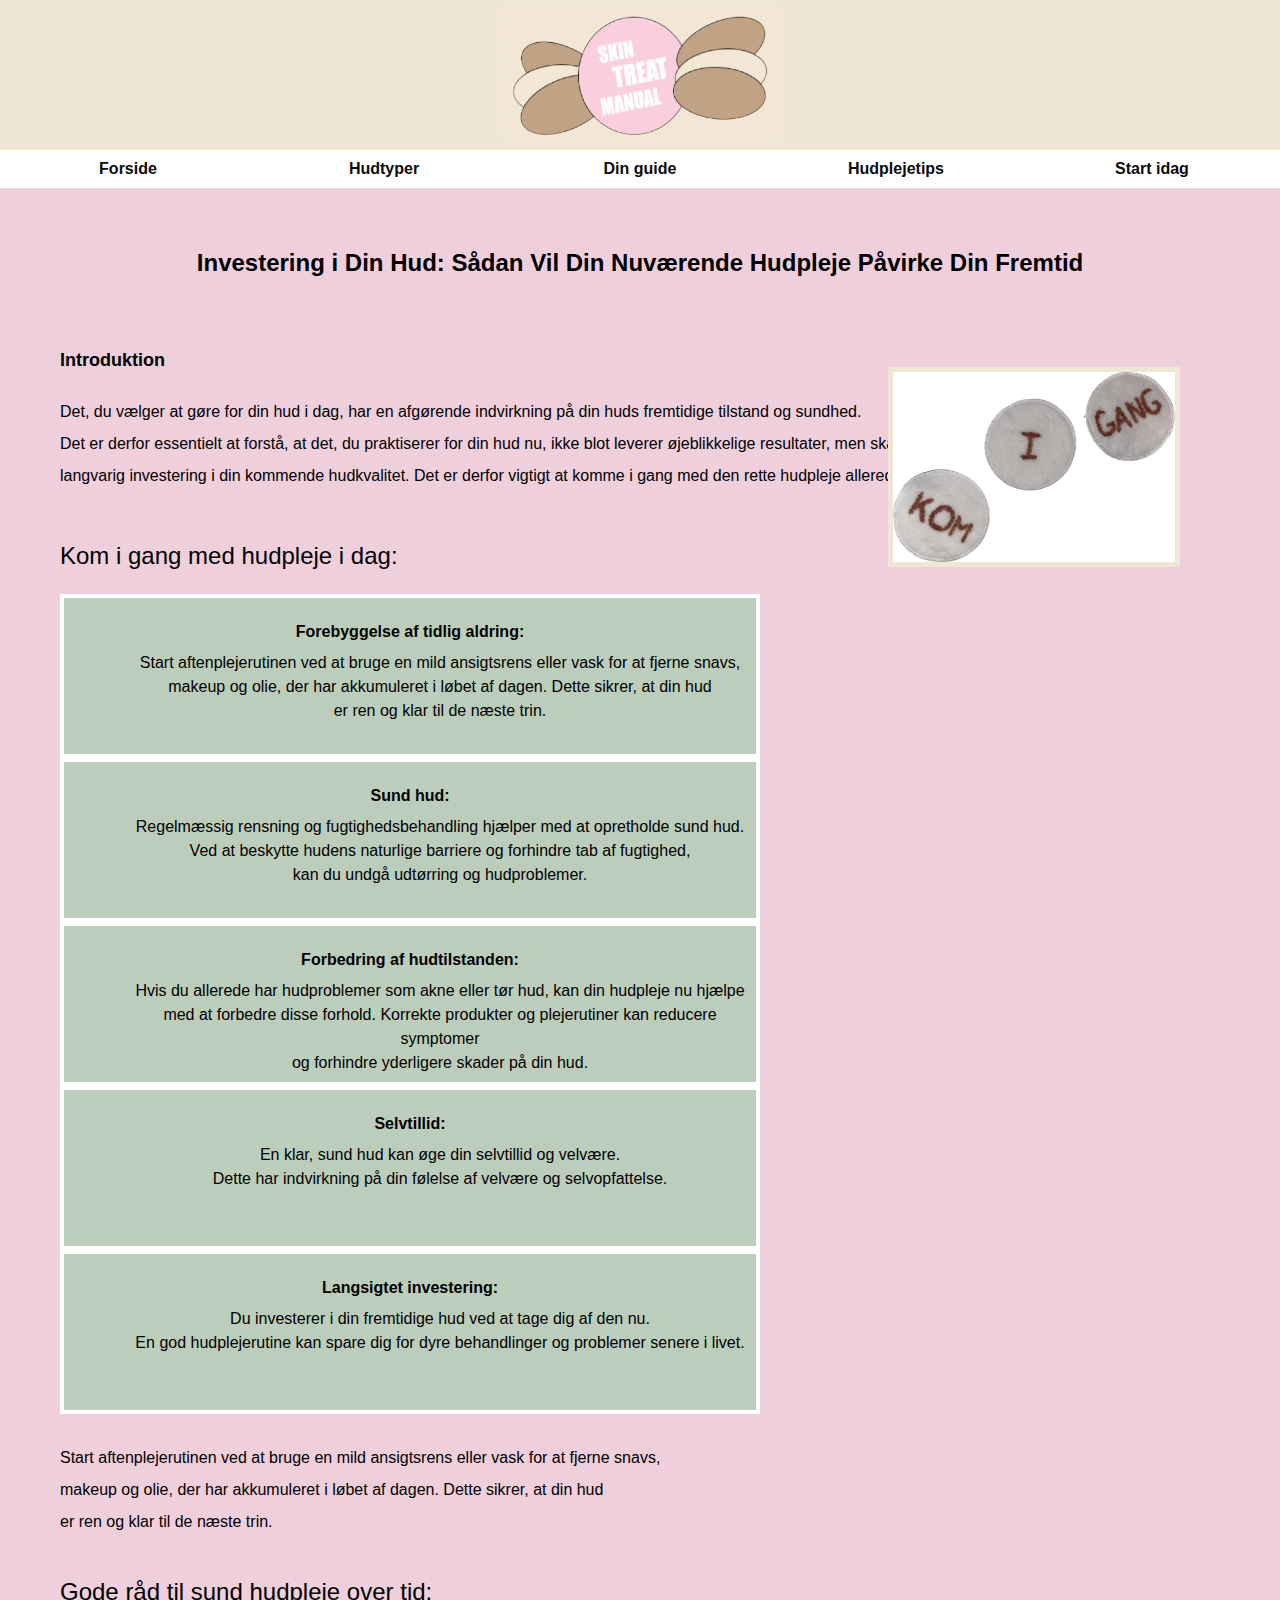
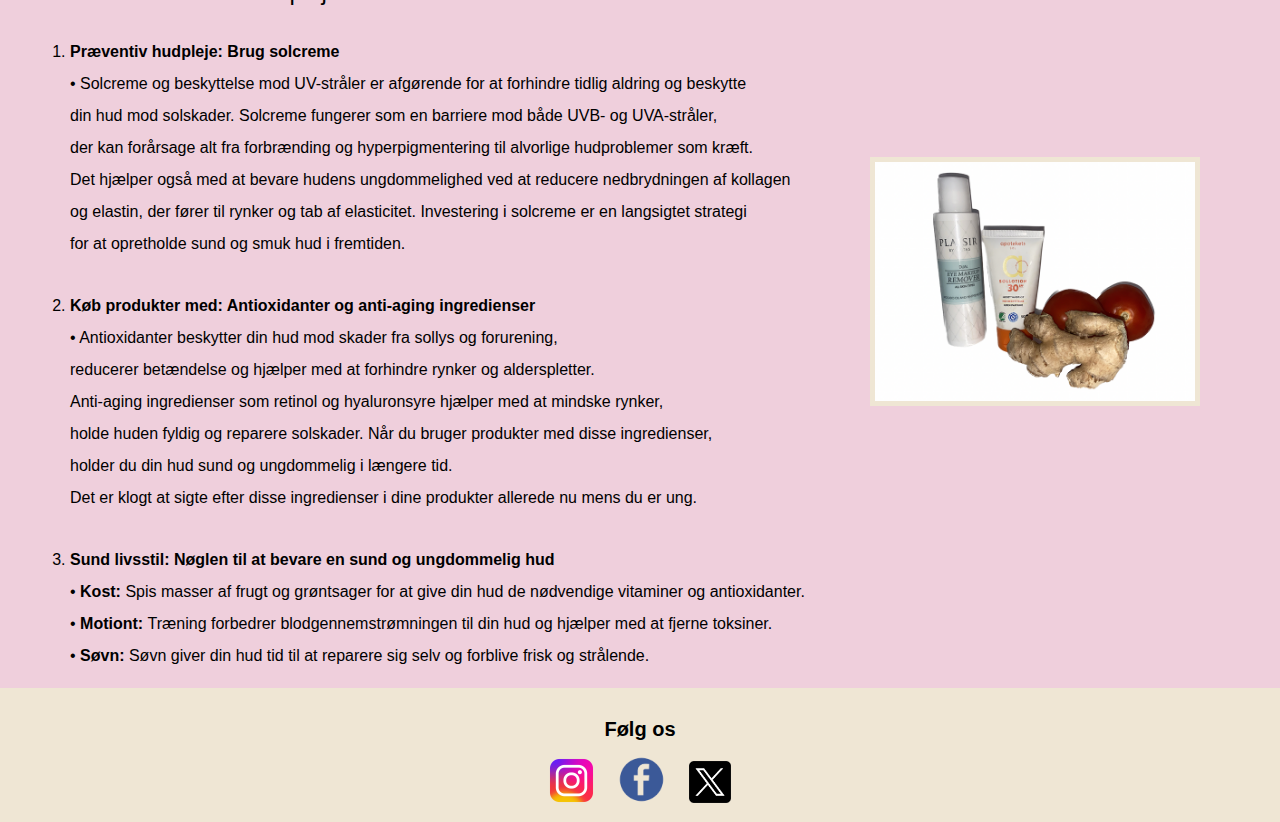
==== underside4.html @ c3207bb1 "Add files via upload" ====
<!DOCTYPE html>
<html lang="da">
<head>
    <meta charset="UTF-8">
    <meta name="viewport" content="width=device-width, initial-scale=1.0">
    <title>Start idag</title>
    <link rel="stylesheet" href="css/mystyle.css">
</head>
<body>
    <header class="header">
        <div class="logo">
            <a href="index.html">
            <img src="Img/Logo.png" alt="Logo">
            </a>
        </div>
    </header>
    <nav>
        <ul class="navbar">
            <li><a href="index.html">Forside</a></li>
            <li><a href="underside1.html">Hudtyper</a></li>
            <li><a href="underside2.html">Din guide</a></li>
            <li><a href="underside3.html">Hudplejetips</a></li>
            <li><a href="underside4.html">Start idag</a></li>
            
        </ul>
    </nav>
    <br>

<main>

    <br>
    <h1 class="overskrift1">Investering i Din Hud: Sådan Vil Din Nuværende Hudpleje Påvirke Din Fremtid</h1>
    <br>

         <!-- intro -->

        <h2 class="intro3">Introduktion</h2>
        <p class="introp3">
            Det, du vælger at gøre for din hud i dag, har en afgørende indvirkning på din huds fremtidige tilstand og sundhed. <br>
            Det er derfor essentielt at forstå, at det, du praktiserer for din hud nu, ikke blot leverer øjeblikkelige resultater,
            men skaber en <br> langvarig investering i din kommende hudkvalitet.  Det er derfor vigtigt at komme i gang med den rette hudpleje allerede i dag.
        </p>

        <img src="Img/Komigang.jpeg" alt="komigang" class="komigang">

          <!-- kom igang -->

        <h3 class="hudplejeidag">Kom i gang med hudpleje i dag:</h3>

        <div class="custom-grid-container3">

            <div class="custom-grid-item3"> <h6 class="fedskrift">Forebyggelse af tidlig aldring: </h6>
                <p class="paragraffer2">
                    Start aftenplejerutinen ved at bruge en mild ansigtsrens eller vask for at fjerne snavs, <br>
                     makeup og olie, der har akkumuleret i løbet af dagen. Dette sikrer, at din hud <br>
                    er ren og klar til de næste trin.               
                 </p>  
        </div>

        <div class="custom-grid-item3"><h6 class="fedskrift">Sund hud:</h6> 
                <p class="paragraffer2">
                    Regelmæssig rensning og fugtighedsbehandling hjælper med at opretholde sund hud. Ved at beskytte hudens naturlige barriere og forhindre tab af fugtighed, <br> kan du undgå udtørring og hudproblemer.      
                </p>  
        </div>

        <div class="custom-grid-item3"><h6 class="fedskrift">Forbedring af hudtilstanden: </h6> 
                <p class="paragraffer2">
                    Hvis du allerede har hudproblemer som akne eller tør hud, kan din hudpleje nu hjælpe med at forbedre disse forhold. Korrekte produkter og plejerutiner kan reducere symptomer <br> og forhindre yderligere skader på din hud.
                </p>  
        </div>

        <div class="custom-grid-item3"><h6 class="fedskrift">Selvtillid: </h6> 
            <p class="paragraffer2">
                En klar, sund hud kan øge din selvtillid og velvære. <br>
                Dette har indvirkning på din følelse af velvære og selvopfattelse.   
             </p>  
         </div>

         <div class="custom-grid-item3"><h6 class="fedskrift">Langsigtet investering: </h6> 
                <p class="paragraffer2">
                    Du investerer i din fremtidige hud ved at tage dig af den nu. <br> 
                    En god hudplejerutine kan spare dig for dyre behandlinger og problemer senere i livet.   
                 </p>  
        </div>
        </div>
    <br>
    <img src="Img/sundhed.png" alt="sundhed" class="sundhed">

    <p class="start">
     Start aftenplejerutinen ved at bruge en mild ansigtsrens eller vask for at fjerne snavs, <br>
     makeup og olie, der har akkumuleret i løbet af dagen. Dette sikrer, at din hud <br>
     er ren og klar til de næste trin.               
    </p>  

    <!-- gode råd -->

    <h3 class="starto"> Gode råd til sund hudpleje over tid:</h3>
      

        <div>
          <ol class="liste4">
            <li><h6 class="fedskrift2">Præventiv hudpleje: Brug solcreme </h6>
            •	 Solcreme og beskyttelse mod UV-stråler er afgørende for at forhindre tidlig aldring og beskytte <br>
            din hud mod solskader. Solcreme fungerer som en barriere mod både UVB- og UVA-stråler, <br>
            der kan forårsage alt fra forbrænding og hyperpigmentering til alvorlige hudproblemer som kræft. <br>
            Det hjælper også med at bevare hudens ungdommelighed ved at reducere nedbrydningen af kollagen <br>
            og elastin, der fører til rynker og tab af elasticitet. Investering i solcreme er en langsigtet strategi <br>
            for at opretholde sund og smuk hud i fremtiden. 
        
            </li> 
      
            <li> <h6 class="fedskrift2">Køb produkter med: Antioxidanter og anti-aging ingredienser </h6>
            •	Antioxidanter beskytter din hud mod skader fra sollys og forurening, <br>
            reducerer betændelse og hjælper med at forhindre rynker og alderspletter. <br>
            Anti-aging ingredienser som retinol og hyaluronsyre hjælper med at mindske rynker, <br>
            holde huden fyldig og reparere solskader. Når du bruger produkter med disse ingredienser, <br>
            holder du din hud sund og ungdommelig i længere tid. <br>
            Det er klogt at sigte efter disse ingredienser i dine produkter allerede nu mens du er ung. 
            <br>
            
            <li> <h6 class="fedskrift2">Sund livsstil: Nøglen til at bevare en sund og ungdommelig hud </h6>
            
            •	<span class="fed-span">Kost: </span> Spis masser af frugt og grøntsager for at give din hud de nødvendige vitaminer og antioxidanter. <br>
            •	<span class="fed-span">Motiont: </span>Træning forbedrer blodgennemstrømningen til din hud og hjælper med at fjerne toksiner. <br>
            •	<span class="fed-span">Søvn: </span> Søvn giver din hud tid til at reparere sig selv og forblive frisk og strålende. <br>
            </li>
           </ol>
</div>

</main>

     <!-- footer-->   

<footer>
    <div class="social-icons">
        <p>Følg os</p>

        <div class="icon">
            <img src="Img/insta.png" alt="Instagram" id="icon1">
        </div>

        <div class="icon">
            <img src="Img/fbblogo-removebg-preview.png" alt="facebook" id="icon2">
        </div>
        <div class="icon">
            <img src="Img/xxlogo.png" alt="x" id="icon3">
        </div>
    </div>

</footer>
</body>
</html>
---- css/mystyle.css ----
/* Stil for Forside starter */

/* Stil for header */
.header{
    background-color: #efe6d4;
    height: 150px; 
    display: flex; 
    align-items: center; 
    justify-content: center; 
    margin: 0;
}

/* Stil for logo */
.logo img {
  justify-content: center;
  margin: 0%;
  width: 275px;
  height: 135px;
}


/* Nulstil standardmarginer og padding */
body, h1, ul, li {
    margin: 0;
    padding: 0;
    background-color: #efcfdc;
}


/* Stil for navigation bar */
nav {
    background-color: #ffffff;
}

/* Stil for navigationslinks */
.navbar {
    list-style: none;
    display: flex;
    background-color: #fff;
}

/* Stil for linkene */
.navbar li {
    flex: 1; /* Gør alle linkene lige brede */
    text-align: center;
    background-color: #fff;
}

.navbar a {
    text-decoration: none;
    color: #0b0b0b;
    display: block; 
    padding: 10px 0; 
    font-family: 'Gill Sans', 'Gill Sans MT','Trebuchet MS', sans-serif;
    -webkit-font-smoothing: antialiased; 
    font-weight: bold;
}

/* Ændre farven på linkene ved hover (når musen er over dem) */
.navbar a:hover {
    background-color: #efcfdc;
    color: #070707;
}

.un
{
    background-color: #efcfdc;
    display: flex;
    align-items: center;
    justify-content: center;
}

.un img
{
    justify-content: center;
    height: 400px;
    width: 1000px;
    margin-top: 30px; margin-bottom: 10px;
    border: 5px solid #efe6d4

}

/* Stil for main */
.main
{
    background-color: #efcfdc;
}

.flexbox-container {
    display: flex;
    justify-content: space-between;
}

.flexbox {
    text-align: center;
    transition: transform 0.3s, color 0.3s; 
    cursor: pointer;
    padding: 10px;
}

.flexbox:hover {
    transform: scale(1.1); /* Forstør elementet ved hover */
    color: #000000; /* Ændrer tekstens farve ved hover */
}


/* Stil for billedecontainer */
.image-container {
    margin: 15px 0;
    color: #040404;

   
}

/* Stil for billede */
.image-container img {
    max-width: 100%; 
    height: auto; 
}

/* Stil for flexbox-container */
.flexbox-container {
    display: flex;
    justify-content: space-between; 
    width: 80%; 
    margin: 50px auto; 
}

/* Stil for hver flexboks */
.flexbox {
    background-color: #bccebb;
    color: #000000;
    padding: 10px;
    text-align: center;
    flex: 1; /* Gør alle flexbokse lige brede */
    margin: 0 10px; 
    font-family: 'Gill Sans', 'Gill Sans MT', 'Trebuchet MS', sans-serif;
    -webkit-font-smoothing: antialiased; 
    font-weight: bold;
    font-size: larger;
    
}

/* Stil for billederne inden for flexboksene */
.flexbox img {
    max-width: 100%; 
    height: auto; 

}

/* Stil for footer */
footer {
    background-color: #efe6d4;
    color: #fff;
    text-align: center;
    padding: 15px;
}

/* Stil for "Følg os" teksten */
.social-icons p {
    color: #000000;
    font-weight: bolder;
    margin: 15px;
    font-family: 'Gill Sans', 'Gill Sans MT', 'Trebuchet MS', sans-serif;
    -webkit-font-smoothing: antialiased; 
    font-size: 20px
}

/* Stil for ikoner */
.icon {
    display: inline-block;
    margin: 0 10px; 

}

/* ikoner */
.icon img {
    width: 50px;
    height: 50px;
}

#icon1
{
    height: 45px;
    width: 45px;
}

#icon2
{
    height: 47px;
    width: 47px;
}

#icon3
{
    height: 42px;
    width: 42px
}

.container 
{
    background-color: #efcfdc;
}

/* Stil for forside slutter */

/* Underside 1 hudtyper starter */


/* Stil for image-container */
.image-container2 
{
    text-align: center; 
    margin: 0px 0; 
}

/* Stil for billede */
.image-container2 img 
{
    max-width:100%; 
    height: auto; 
}

.overskrift1
{

    font-family: 'Gill Sans', 'Gill Sans MT', 'Trebuchet MS', sans-serif;
    -webkit-font-smoothing: antialiased; 
    font-size: x-large;
    margin: 10px;
    margin-top: 25px;
    text-align: center;
    justify-content: center;
}

.intro2
{
    font-family: 'Gill Sans', 'Gill Sans MT', 'Trebuchet MS', sans-serif;
    -webkit-font-smoothing: antialiased; 
    font-size:large;
    margin: 10px;
    margin-top: 45px;
    text-align: center;
    justify-content: center;
}

.introp
{
    font-family: 'Gill Sans', 'Gill Sans MT', 'Trebuchet MS', sans-serif;
    -webkit-font-smoothing: antialiased; 
    font-size: medium;
    margin: 10px;
    margin-top: 25px;
    margin-bottom: 50px;
    line-height: 2;
    text-align: center;
    justify-content: center;
    
}


/* Stil for grid-container */
.grid-container 
{
    display: grid;
    grid-template-rows: repeat(4, 1fr); 
    text-align: center;
}

/* Stil for grid-elementer */
.grid-item {
    background-color: #fff;
    color: #000000;
    padding: 20px;
    text-align: center;
    border: 5px solid #bccebb;
    font-family: 'Gill Sans', 'Gill Sans MT','Trebuchet MS', sans-serif;
    -webkit-font-smoothing: antialiased;
    margin-left: 30px;
    font-size: medium;
    line-height: 1.5;
    
}

.grid2
{
        text-align: center; 
        margin: 20px 0;
        display: grid;
        grid-template-columns: repeat(2, 1fr); 
        gap: 20px; 
        margin-right: 30px;
        font-family: 'Gill Sans', 'Gill Sans MT','Trebuchet MS', sans-serif;
        -webkit-font-smoothing: antialiased;
        margin-left: 30px;
}

.overskrifthudtyper
{
    padding: 2%;
    border-bottom: 3px solid #ccc; 
    font-family: 'Gill Sans', 'Gill Sans MT','Trebuchet MS', sans-serif;
    -webkit-font-smoothing: antialiased;
    font-weight: bold;
    color: #000000;
    background-color: #efcfdc;
    margin: auto;
}


.overskrift
{
    font-family: 'Gill Sans', 'Gill Sans MT', 'Trebuchet MS', sans-serif;
    -webkit-font-smoothing: antialiased; 
    
    font-size:x-large;
    margin-left: 60px;
    margin-top: 45px;
}


/* Underoverskrift */
.uoverskrift
{
    font-family: 'Gill Sans', 'Gill Sans MT', 'Trebuchet MS', sans-serif;
    -webkit-font-smoothing: antialiased; 
    
    font-size:medium;
    
    margin-left: 60px;
    margin-top: 45px; 
}

.paragraffer
{
    font-family: 'Gill Sans', 'Gill Sans MT', 'Trebuchet MS', sans-serif;
    -webkit-font-smoothing: antialiased; 
    
    font-size:medium;
   
    margin-top: 10px; 
    margin-left: 60px;
    line-height: 1.5;
    margin-bottom: 30px;
}

/* Stil for det attraktive link */
.attraktivt-link
 {
    margin-top: 20px;
    margin-left: 0%;
    text-decoration: none; 
    color: #000000; 
    background-color: #efe6d4; 
    padding: 5px 10px; 
    border: 3px solid #b7a085; 
    border-radius: 5px; 
    display: inline-block; 
}

/* Ændre linkets udseende ved hover (når musen svever over det) */
.attraktivt-link:hover 
{
    background-color: #efcfdc; 
    color: #000000; 
}

.hudtyperk
{
    font-family: 'Gill Sans', 'Gill Sans MT', 'Trebuchet MS', sans-serif;
    -webkit-font-smoothing: antialiased; /* Aktiverer anti-aliasing for tekst på Chrome og Safari */
    
    font-size:small;
  margin: auto;
}

.liste
{

    font-family: 'Gill Sans', 'Gill Sans MT', 'Trebuchet MS', sans-serif;
    -webkit-font-smoothing: antialiased; 
    
    font-size:medium;
    
    margin-left: 40px;
    margin-top: 20px; 
    line-height: 2;
}

/* underside 2 Din guide */
.custom-grid-container
 {
    display: grid;
    grid-template-rows: repeat(5, 1fr); 
    grid-template-columns: 1fr; 
    grid-auto-flow: row; 
    width: 700px;
    margin-left: 60px;
}

.custom-grid-item
 {
    background-color: #bccebb; 
    text-align: center;
    color: #000000;
    padding: 5px;
    padding-bottom: 5px;
    text-align: center;
    border: 4px solid #fff;
}


    .custom-grid-container2 
    {
        display: grid;
        grid-template-rows: repeat(5, 1fr); 
        grid-template-columns: 1fr; 
        grid-auto-flow: row; 
        width: 700px;
        margin-left: 60px;
       
    }
    
    .custom-grid-item2 {
        background-color: #bccebb; 
        text-align: center;
        color: #000000;
        padding: 5px;
        padding-bottom: 5px;
        text-align: center;
        border: 4px solid #fff;
 
}

.fedskrift
{
    font-family: 'Gill Sans', 'Gill Sans MT', 'Trebuchet MS', sans-serif;
    -webkit-font-smoothing: antialiased; 
    
    font-size:medium;
    margin: auto;
    margin-top: 20px;
}

.paragraffer2
{
    font-family: 'Gill Sans', 'Gill Sans MT', 'Trebuchet MS', sans-serif;
    -webkit-font-smoothing: antialiased; 
    
    font-size:medium;
    justify-content: center;
    align-items: center;
    margin-top: 10px; 
    margin-left: 60px;
    line-height: 1.5;
    margin-bottom: 2px;
}

.right-image
{
    height: 25%;
    width: 25%;
    float: right; 
    margin-left: 10px; 
    top: -460px;
    position: relative;
    margin-right: 300px;
    border: 5px solid #efe6d4;

}

.paragraffer3
{
    font-family: 'Gill Sans', 'Gill Sans MT', 'Trebuchet MS', sans-serif;
    -webkit-font-smoothing: antialiased; 
    
    font-size:medium;
    margin-top: 10px;
    line-height: 1.5;
    
}

.right-image2
{
    height: 25%;
    width: 25%;
    float: right; 
    margin-left: 10px; 
    top: -597px;
    position: relative;
    margin-right: 300px;
    border: 5px solid #efe6d4;
}

.merefed
{
    font-family: 'Gill Sans', 'Gill Sans MT', 'Trebuchet MS', sans-serif;
    -webkit-font-smoothing: antialiased; 
    font-size:large;
    margin-left: 60px;
    margin-top: 30px; 
    margin-top: -10px;
}

/* underside 2 slutter */

/* underside 3 Naturlige hudplejetips starter */


#overskrift2
{
    line-height: 1.5;
    font-family: 'Gill Sans', 'Gill Sans MT', 'Trebuchet MS', sans-serif;
    -webkit-font-smoothing: antialiased; 
    font-size: x-large;
    margin: 10px;
    margin-top: 25px;
    text-align: center;
    justify-content: center;
}

#naturlig
{
    font-family: 'Gill Sans', 'Gill Sans MT', 'Trebuchet MS', sans-serif;
    -webkit-font-smoothing: antialiased; 
    font-size: x-large;
    font-weight: lighter;
    margin-top: -20px;
    text-align: center;
    justify-content: center;
}

#maske1
{
    font-family: 'Gill Sans', 'Gill Sans MT', 'Trebuchet MS', sans-serif;
    -webkit-font-smoothing: antialiased;
    font-size:medium;
    font-weight: bolder;
    margin-left: 42px;
    margin-top: 20px; 
    line-height: 2;
    
}

.ingredienser
{
    font-family: 'Gill Sans', 'Gill Sans MT', 'Trebuchet MS', sans-serif;
    -webkit-font-smoothing: antialiased; 
    margin-top: -10px;
    font-size:medium;
    font-weight: lighter;
    margin-left: 100px;
    line-height: 2;
    margin-bottom: 30px;
}

.paragraffer4
{
    font-family: 'Gill Sans', 'Gill Sans MT', 'Trebuchet MS', sans-serif;
    -webkit-font-smoothing: antialiased; 
    font-size:medium;
    margin-top: 10px; 
    margin-left: 60px;
    line-height: 1.5;
    margin-bottom: 30px;
}

.instrukser
{
font-family: 'Gill Sans', 'Gill Sans MT', 'Trebuchet MS', sans-serif;
-webkit-font-smoothing: antialiased; 
margin-top: -10px;
font-size:medium;
font-weight: lighter;
margin-left: 60px;
line-height: 2.3;
margin-bottom: 30px;
}

.ansigtsmasker 
{
    height: 27%;
    width: 27%;
    float: right; 
    margin-left: 10px;
    top: -500px;
    position: relative;
    margin-right: 100px;
    border: 5px solid #efe6d4;
}

.tip
{
    font-family: 'Gill Sans', 'Gill Sans MT', 'Trebuchet MS', sans-serif;
    -webkit-font-smoothing: antialiased; 
    font-size:medium;
    margin-top: 10px; 
    margin-left: 60px;
    line-height: 1.5;
    margin-bottom: 30px;

}

.fed-span
{
font-weight: bold;
}

.overingre
{
    font-family: 'Gill Sans', 'Gill Sans MT', 'Trebuchet MS', sans-serif;
    -webkit-font-smoothing: antialiased; 
    font-size:15px;
    font-weight: bolder;
    margin-top: 10px; 
    margin-left: 60px;
    line-height: 1.5;
    margin-bottom: 30px;

}

.spa
{
    height: 30%;
    width: 30%;
    float: right;
    margin-left: 10px;
    top: -350px;
    position: relative;
    margin-right: 100px;
    border: 5px solid #efe6d4;
}

.proever
{
    height: 25%;
    width: 25%;
    float: right; 
    margin-left: 10px; 
    top: 700px;
    position: relative;
    margin-right: -420px;
    border: 5px solid #efe6d4;
}

/* underside 3 slutter  */

/* underside 4 Kom i gang starter */

/* kom i gang billede */
.komigang
{
    height: 22%;
    width: 22%;
    float: right; 
    margin-left: 10px; 
    top: -175px;
    position: relative;
    margin-right: 100px;
    border: 5px solid #efe6d4;
}

.custom-grid-container3 
{
    display: grid;
    grid-template-rows: repeat(5, 1fr); 
    grid-template-columns: 1fr; 
    grid-auto-flow: row; 
    width: 700px;
    margin-left: 60px;
   
}

.custom-grid-item3 {
    background-color: #bccebb; 
    text-align: center;
    color: #000000;
    padding: 5px;
    padding-bottom: 5px;
    text-align: center;
    border: 4px solid #fff;
}

.hudplejeidag
{
    font-family: 'Gill Sans', 'Gill Sans MT', 'Trebuchet MS', sans-serif;
    -webkit-font-smoothing: antialiased; 
    font-weight:lighter ;
    font-size:x-large;
    margin-left: 60px;
    margin-top: 45px; 
}

.intro3
{
    font-family: 'Gill Sans', 'Gill Sans MT', 'Trebuchet MS', sans-serif;
    -webkit-font-smoothing: antialiased; 
    font-size:large;
    margin: 10px;
    margin-left: 60px;
    margin-top: 45px;
    text-align: left;
    justify-content: left;
}

.introp3
{
    font-family: 'Gill Sans', 'Gill Sans MT', 'Trebuchet MS', sans-serif;
    -webkit-font-smoothing: antialiased; 
    font-size: medium;
    margin-left: 60px ;
    margin-top: 25px;
    margin-bottom: 50px;
    line-height: 2;
    text-align: left;
    justify-content: left;
}

.start
{
    font-family: 'Gill Sans', 'Gill Sans MT', 'Trebuchet MS', sans-serif;
    -webkit-font-smoothing: antialiased; 
    font-size: medium;
    margin-top: 10px;
    margin-bottom: 40px;
    line-height: 2;
    text-align: left;
    justify-content: left;
    margin-left: 60px;
}

.starto
{
    font-family: 'Gill Sans', 'Gill Sans MT', 'Trebuchet MS', sans-serif;
    -webkit-font-smoothing: antialiased; 
    font-weight:lighter ;
    font-size:x-large;
    margin-left: 60px;
    margin-top: 25px; 
}

.liste4
{
    font-family: 'Gill Sans', 'Gill Sans MT', 'Trebuchet MS', sans-serif;
    -webkit-font-smoothing: antialiased; 
    
    font-size:medium;
    
    margin-left: 30px;
    margin-top: 0px;
    line-height: 2;
}

.container-2 {
    width: 100%; 
    padding: 20px; 
    box-sizing: border-box; 
}

.right-image-2 {
    float: right; 
    margin-left: 10px; 
}

/* sundhed billede */
.sundhed
{
    height: 25%;
    width: 25%;
    float: right; 
    margin-left: 10px; 
    top: 325px;
    position: relative;
    margin-right: 80px;
    border: 5px solid #efe6d4;

}

.fedskrift2
{
    font-family: 'Gill Sans', 'Gill Sans MT', 'Trebuchet MS', sans-serif;
    -webkit-font-smoothing: antialiased;
    font-size:medium;
    margin: auto;
    margin-top: 30px;
}
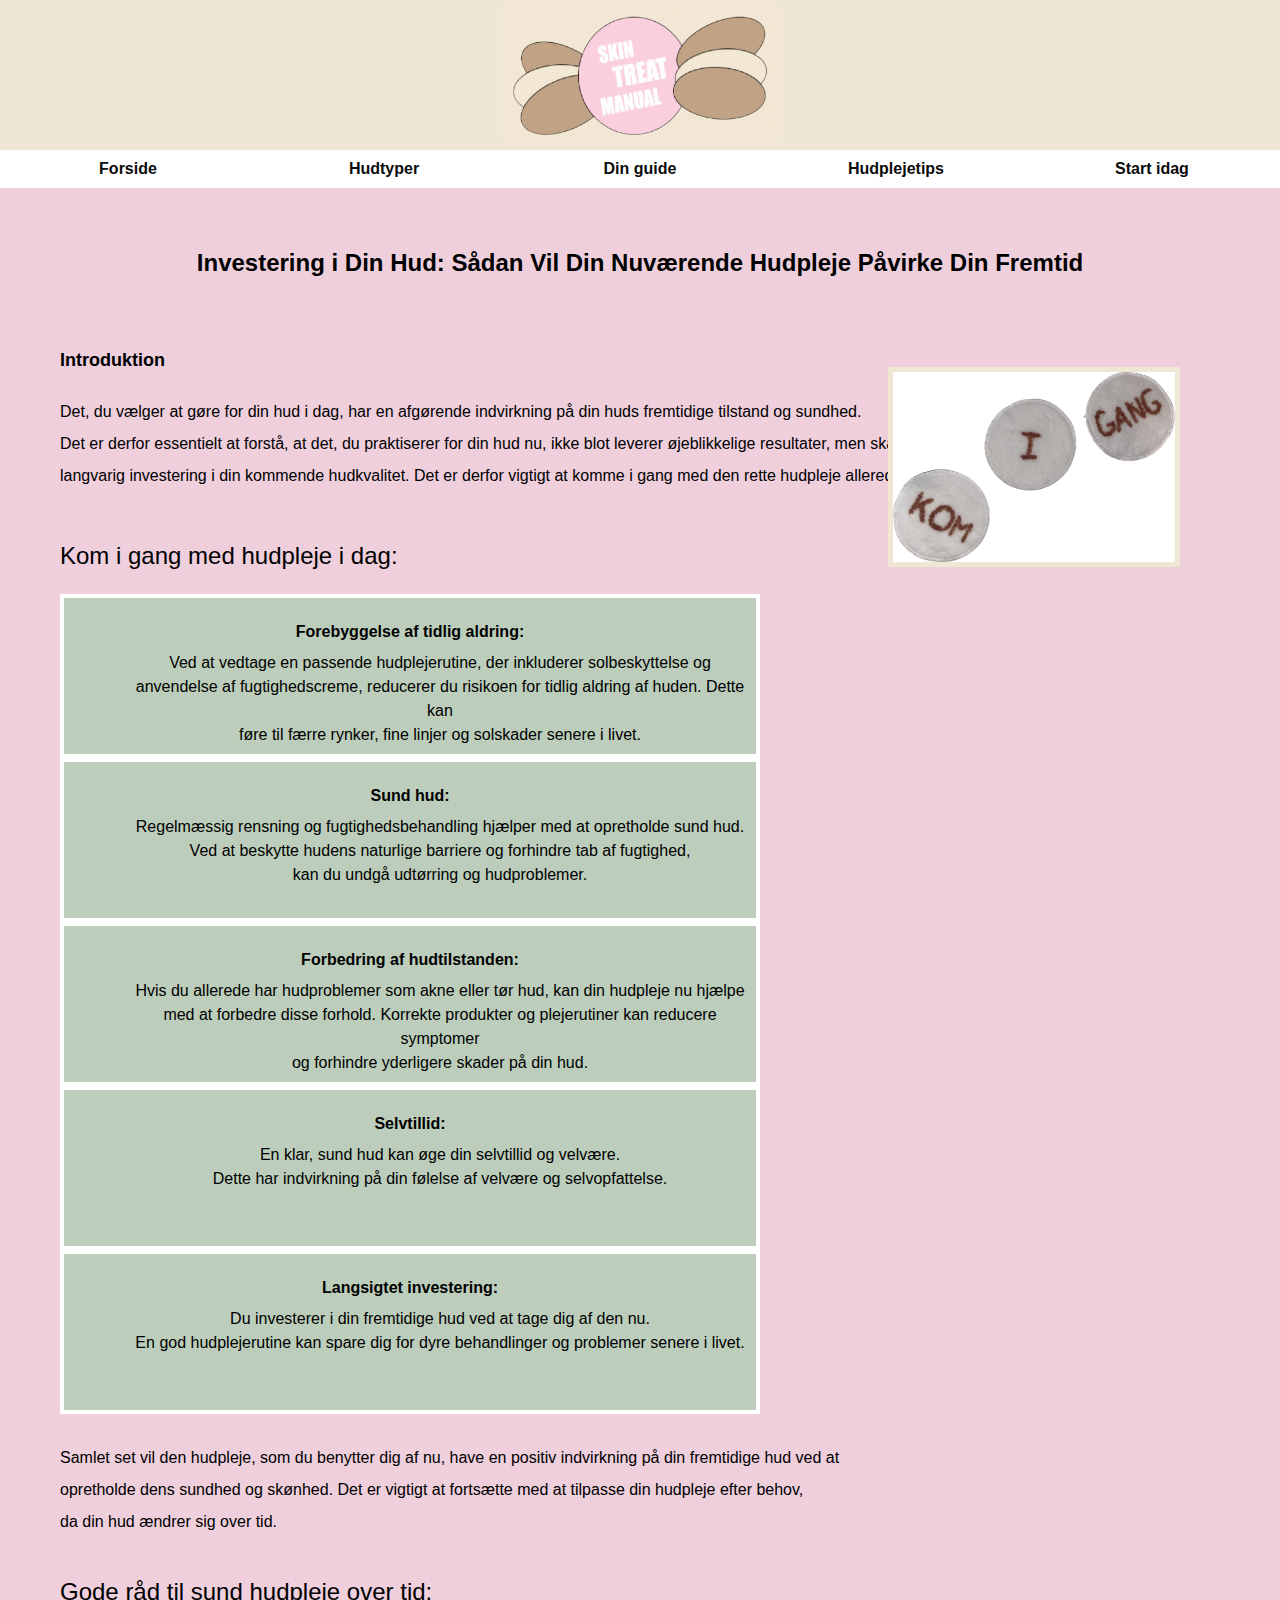
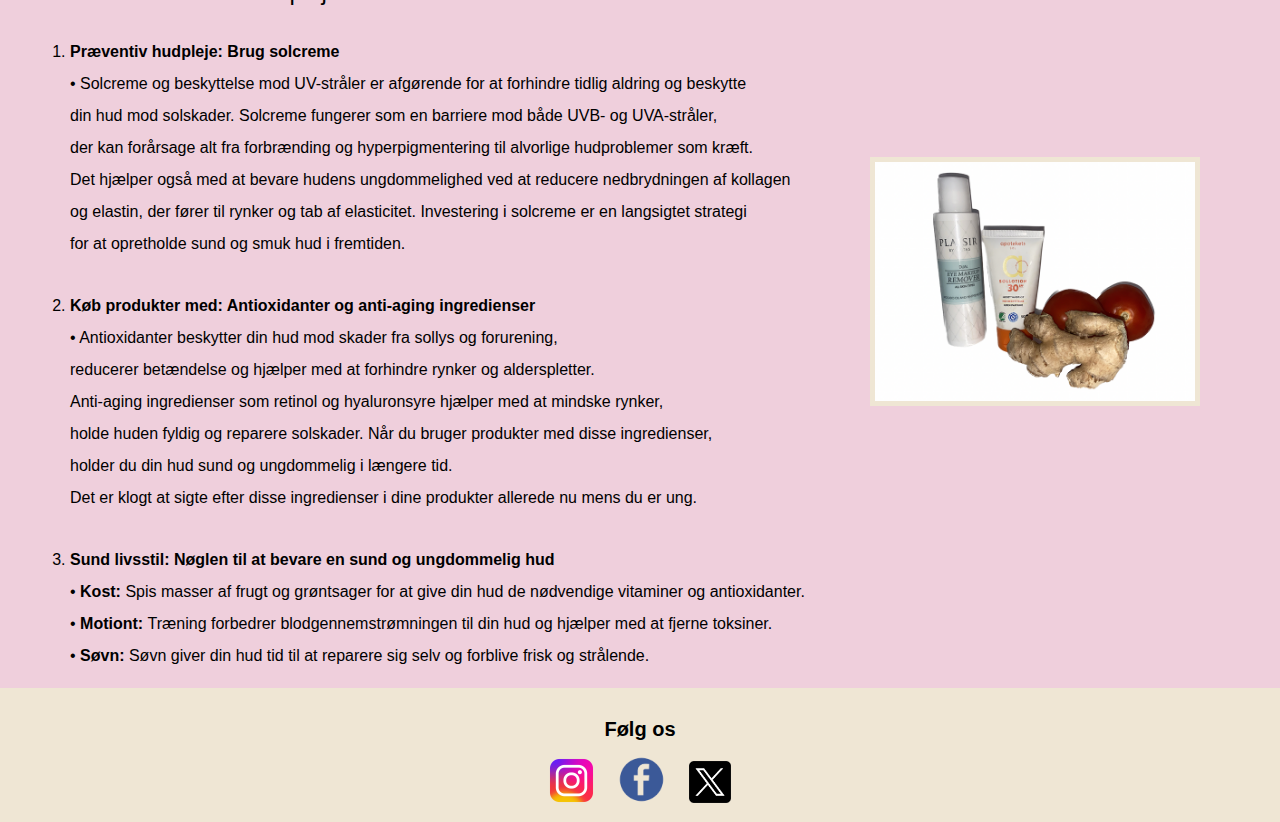
==== commit 250c8210: "Add files via upload" ====
--- a/underside4.html
+++ b/underside4.html
@@ -51,9 +51,7 @@
 
             <div class="custom-grid-item3"> <h6 class="fedskrift">Forebyggelse af tidlig aldring: </h6>
                 <p class="paragraffer2">
-                    Start aftenplejerutinen ved at bruge en mild ansigtsrens eller vask for at fjerne snavs, <br>
-                     makeup og olie, der har akkumuleret i løbet af dagen. Dette sikrer, at din hud <br>
-                    er ren og klar til de næste trin.               
+                    Ved at vedtage en passende hudplejerutine, der inkluderer solbeskyttelse og anvendelse af fugtighedscreme, reducerer du risikoen for tidlig aldring af huden. Dette kan <br> føre til færre rynker, fine linjer og solskader senere i livet.              
                  </p>  
         </div>
 
@@ -87,9 +85,9 @@
     <img src="Img/sundhed.png" alt="sundhed" class="sundhed">
 
     <p class="start">
-     Start aftenplejerutinen ved at bruge en mild ansigtsrens eller vask for at fjerne snavs, <br>
-     makeup og olie, der har akkumuleret i løbet af dagen. Dette sikrer, at din hud <br>
-     er ren og klar til de næste trin.               
+        Samlet set vil den hudpleje, som du benytter dig af nu, have en positiv indvirkning på din fremtidige hud ved at <br>
+        opretholde dens sundhed og skønhed. Det er vigtigt at fortsætte med at tilpasse din hudpleje efter behov, <br>
+         da din hud ændrer sig over tid.              
     </p>  
 
     <!-- gode råd -->
@@ -129,7 +127,7 @@
 
 </main>
 
-     <!-- footer-->   
+
 
 <footer>
     <div class="social-icons">
